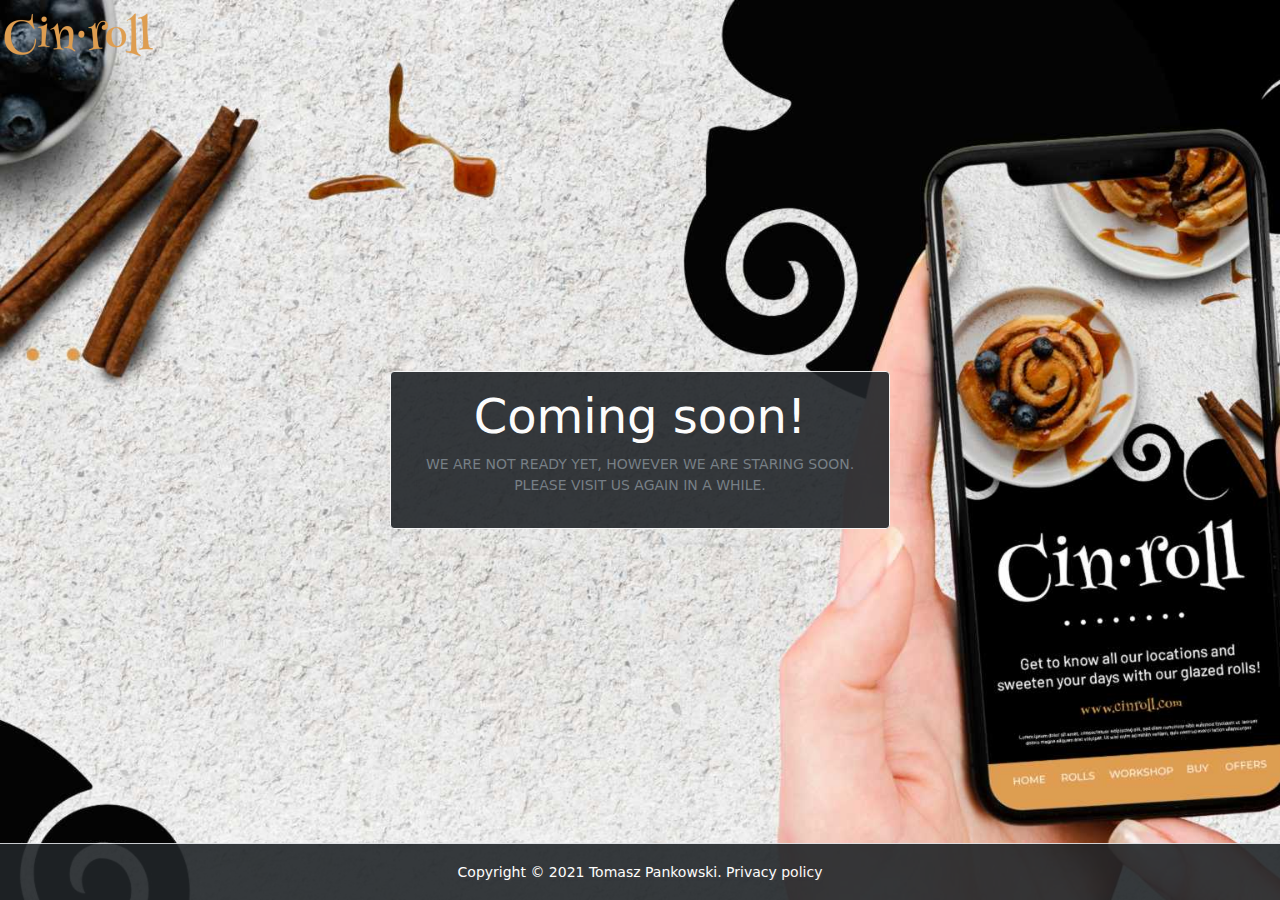
==== index.html @ a7a2b16d "project's initial state" ====
<!DOCTYPE html>
    <head>
        <meta charset="utf-8"/>
        <meta http-equiv="X-UA-Compatible" content="IE=Edge"/>
        <meta name="viewport" content="width=device-width,initial-scale=1.0,shrink-to-fit=no"/>
        <link rel="stylesheet" type="text/css" href="css/bootstrap.min.css"/>
        <link rel="stylesheet" type="text/css" href="css/styles.css"/>
        <link rel="stylesheet" type="text/css" href="css/font-awesome.min.css"/>
        <link rel="icon" href="img/favicon.png"/>
        <title></title>
    </head>
    <body class="minh-100vh bg-secondary">
        <header class="fixed-top">
            <nav class="navbar navbar-dark navbar-expand-md bg-transparent">
                <a href="#" class="navbar-brand">
                    <img src="img/navbar_logo.png" class="img-fluid" alt="logo"/>
                </a>
            </nav>
        </header>
        <main>
            <section class="comingsoon-s1 container-fluid d-flex minh-100vh align-items-center">
                <div class="row mx-0 w-100">
                    <div class="col-12 col-sm-9 col-md-6 col-lg-5 mx-auto">
                        <div class="card text-center text-white bg-dark p-3 opacity-9 border-light">
                            <h1 class="display-5">
                                Coming soon!
                            </h1>
                            <p class="initialism text-muted">
                                We are not ready yet, however we are staring soon. 
                                Please visit us again in a while.
                            </p>
                        </div>
                    </div>
                </div>
            </section>
        </main>
        <footer class="container-fluid d-flex bg-dark border-top text-white fixed-bottom align-items-center py-3 opacity-9">
            <div class="row mx-0 w-100">
                <div class="col-12 text-center text-shadow">
                    <small>
                        Copyright &copy; 2021 Tomasz Pankowski. 
                        <a href="privacy.html" class="text-white text-decoration-none">
                            Privacy policy
                        </a>
                    </small>
                </div>
            </div>
        </footer>
    </body>
</html>
---- css/styles.css ----
/* line 1, ../sass/partials/_layout.scss */
* {
  box-sizing: border-box;
}

/* line 4, ../sass/partials/_layout.scss */
body, html {
  min-height: 100vh;
}

/* line 2, ../sass/partials/_maxh.scss */
.maxh-fit {
  max-height: fit-content;
}
/* line 5, ../sass/partials/_maxh.scss */
.maxh-25vh {
  max-height: 25vh;
}
/* line 8, ../sass/partials/_maxh.scss */
.maxh-50vh {
  max-height: 50vh;
}
/* line 11, ../sass/partials/_maxh.scss */
.maxh-75vh {
  max-height: 75vh;
}
/* line 14, ../sass/partials/_maxh.scss */
.maxh-100vh {
  max-height: 100vh;
}
/* line 17, ../sass/partials/_maxh.scss */
.maxh-200 {
  max-height: 200px;
}
/* line 20, ../sass/partials/_maxh.scss */
.maxh-300 {
  max-height: 300px;
}
/* line 23, ../sass/partials/_maxh.scss */
.maxh-400 {
  max-height: 400px;
}
/* line 26, ../sass/partials/_maxh.scss */
.maxh-500 {
  max-height: 500px;
}
/* line 29, ../sass/partials/_maxh.scss */
.maxh-600 {
  max-height: 600px;
}

@media all and (min-width: 576px) {
  /* line 36, ../sass/partials/_maxh.scss */
  .maxh-sm-fit {
    max-height: fit-content;
  }
  /* line 39, ../sass/partials/_maxh.scss */
  .maxh-sm-25vh {
    max-height: 25vh;
  }
  /* line 42, ../sass/partials/_maxh.scss */
  .maxh-sm-50vh {
    max-height: 50vh;
  }
  /* line 45, ../sass/partials/_maxh.scss */
  .maxh-sm-75vh {
    max-height: 75vh;
  }
  /* line 48, ../sass/partials/_maxh.scss */
  .maxh-sm-100vh {
    max-height: 100vh;
  }
  /* line 51, ../sass/partials/_maxh.scss */
  .maxh-sm-200 {
    max-height: 200px;
  }
  /* line 54, ../sass/partials/_maxh.scss */
  .maxh-sm-300 {
    max-height: 300px;
  }
  /* line 57, ../sass/partials/_maxh.scss */
  .maxh-sm-400 {
    max-height: 400px;
  }
  /* line 60, ../sass/partials/_maxh.scss */
  .maxh-sm-500 {
    max-height: 500px;
  }
  /* line 63, ../sass/partials/_maxh.scss */
  .maxh-sm-600 {
    max-height: 600px;
  }
}
@media all and (min-width: 768px) {
  /* line 71, ../sass/partials/_maxh.scss */
  .maxh-md-fit {
    max-height: fit-content;
  }
  /* line 74, ../sass/partials/_maxh.scss */
  .maxh-md-25vh {
    max-height: 25vh;
  }
  /* line 77, ../sass/partials/_maxh.scss */
  .maxh-md-50vh {
    max-height: 50vh;
  }
  /* line 80, ../sass/partials/_maxh.scss */
  .maxh-md-75vh {
    max-height: 75vh;
  }
  /* line 83, ../sass/partials/_maxh.scss */
  .maxh-md-100vh {
    max-height: 100vh;
  }
  /* line 86, ../sass/partials/_maxh.scss */
  .maxh-md-200 {
    max-height: 200px;
  }
  /* line 89, ../sass/partials/_maxh.scss */
  .maxh-md-300 {
    max-height: 300px;
  }
  /* line 92, ../sass/partials/_maxh.scss */
  .maxh-md-400 {
    max-height: 400px;
  }
  /* line 95, ../sass/partials/_maxh.scss */
  .maxh-md-500 {
    max-height: 500px;
  }
  /* line 98, ../sass/partials/_maxh.scss */
  .maxh-md-600 {
    max-height: 600px;
  }
}
@media all and (min-width: 992px) {
  /* line 106, ../sass/partials/_maxh.scss */
  .maxh-lg-fit {
    max-height: fit-content;
  }
  /* line 109, ../sass/partials/_maxh.scss */
  .maxh-lg-25vh {
    max-height: 25vh;
  }
  /* line 112, ../sass/partials/_maxh.scss */
  .maxh-lg-50vh {
    max-height: 50vh;
  }
  /* line 115, ../sass/partials/_maxh.scss */
  .maxh-lg-75vh {
    max-height: 75vh;
  }
  /* line 118, ../sass/partials/_maxh.scss */
  .maxh-lg-100vh {
    max-height: 100vh;
  }
  /* line 121, ../sass/partials/_maxh.scss */
  .maxh-lg-200 {
    max-height: 200px;
  }
  /* line 124, ../sass/partials/_maxh.scss */
  .maxh-lg-300 {
    max-height: 300px;
  }
  /* line 127, ../sass/partials/_maxh.scss */
  .maxh-lg-400 {
    max-height: 400px;
  }
  /* line 130, ../sass/partials/_maxh.scss */
  .maxh-lg-500 {
    max-height: 500px;
  }
  /* line 133, ../sass/partials/_maxh.scss */
  .maxh-lg-600 {
    max-height: 600px;
  }
}
@media all and (min-width: 1200px) {
  /* line 141, ../sass/partials/_maxh.scss */
  .maxh-xl-fit {
    max-height: fit-content;
  }
  /* line 144, ../sass/partials/_maxh.scss */
  .maxh-xl-25vh {
    max-height: 25vh;
  }
  /* line 147, ../sass/partials/_maxh.scss */
  .maxh-xl-50vh {
    max-height: 50vh;
  }
  /* line 150, ../sass/partials/_maxh.scss */
  .maxh-xl-75vh {
    max-height: 75vh;
  }
  /* line 153, ../sass/partials/_maxh.scss */
  .maxh-xl-100vh {
    max-height: 100vh;
  }
  /* line 156, ../sass/partials/_maxh.scss */
  .maxh-xl-200 {
    max-height: 200px;
  }
  /* line 159, ../sass/partials/_maxh.scss */
  .maxh-xl-300 {
    max-height: 300px;
  }
  /* line 162, ../sass/partials/_maxh.scss */
  .maxh-xl-400 {
    max-height: 400px;
  }
  /* line 165, ../sass/partials/_maxh.scss */
  .maxh-xl-500 {
    max-height: 500px;
  }
  /* line 168, ../sass/partials/_maxh.scss */
  .maxh-xl-600 {
    max-height: 600px;
  }
}
@media all and (min-width: 1400px) {
  /* line 176, ../sass/partials/_maxh.scss */
  .maxh-xxl-fit {
    max-height: fit-content;
  }
  /* line 179, ../sass/partials/_maxh.scss */
  .maxh-xxl-25vh {
    max-height: 25vh;
  }
  /* line 182, ../sass/partials/_maxh.scss */
  .maxh-xxl-50vh {
    max-height: 50vh;
  }
  /* line 185, ../sass/partials/_maxh.scss */
  .maxh-xxl-75vh {
    max-height: 75vh;
  }
  /* line 188, ../sass/partials/_maxh.scss */
  .maxh-xxl-100vh {
    max-height: 100vh;
  }
  /* line 191, ../sass/partials/_maxh.scss */
  .maxh-xxl-200 {
    max-height: 200px;
  }
  /* line 194, ../sass/partials/_maxh.scss */
  .maxh-xxl-300 {
    max-height: 300px;
  }
  /* line 197, ../sass/partials/_maxh.scss */
  .maxh-xxl-400 {
    max-height: 400px;
  }
  /* line 200, ../sass/partials/_maxh.scss */
  .maxh-xxl-500 {
    max-height: 500px;
  }
  /* line 203, ../sass/partials/_maxh.scss */
  .maxh-xxl-600 {
    max-height: 600px;
  }
}
/* line 2, ../sass/partials/_minh.scss */
.minh-auto {
  min-height: auto;
}
/* line 5, ../sass/partials/_minh.scss */
.minh-fit {
  min-height: fit-content;
}
/* line 8, ../sass/partials/_minh.scss */
.minh-25vh {
  min-height: 25vh;
}
/* line 11, ../sass/partials/_minh.scss */
.minh-50vh {
  min-height: 50vh;
}
/* line 14, ../sass/partials/_minh.scss */
.minh-75vh {
  min-height: 75vh;
}
/* line 17, ../sass/partials/_minh.scss */
.minh-100vh {
  min-height: 100vh;
}
/* line 20, ../sass/partials/_minh.scss */
.minh-200 {
  min-height: 200px;
}
/* line 23, ../sass/partials/_minh.scss */
.minh-300 {
  min-height: 300px;
}
/* line 26, ../sass/partials/_minh.scss */
.minh-400 {
  min-height: 400px;
}
/* line 29, ../sass/partials/_minh.scss */
.minh-500 {
  min-height: 500px;
}
/* line 32, ../sass/partials/_minh.scss */
.minh-600 {
  min-height: 600px;
}

@media all and (min-width: 576px) {
  /* line 39, ../sass/partials/_minh.scss */
  .minh-sm-auto {
    min-height: auto;
  }
  /* line 42, ../sass/partials/_minh.scss */
  .minh-sm-fit {
    min-height: fit-content;
  }
  /* line 45, ../sass/partials/_minh.scss */
  .minh-sm-25vh {
    min-height: 25vh;
  }
  /* line 48, ../sass/partials/_minh.scss */
  .minh-sm-50vh {
    min-height: 50vh;
  }
  /* line 51, ../sass/partials/_minh.scss */
  .minh-sm-75vh {
    min-height: 75vh;
  }
  /* line 54, ../sass/partials/_minh.scss */
  .minh-sm-100vh {
    min-height: 100vh;
  }
  /* line 57, ../sass/partials/_minh.scss */
  .minh-sm-200 {
    min-height: 200px;
  }
  /* line 60, ../sass/partials/_minh.scss */
  .minh-sm-300 {
    min-height: 300px;
  }
  /* line 63, ../sass/partials/_minh.scss */
  .minh-sm-400 {
    min-height: 400px;
  }
  /* line 66, ../sass/partials/_minh.scss */
  .minh-sm-500 {
    min-height: 500px;
  }
  /* line 69, ../sass/partials/_minh.scss */
  .minh-sm-600 {
    min-height: 600px;
  }
}
@media all and (min-width: 768px) {
  /* line 77, ../sass/partials/_minh.scss */
  .minh-md-auto {
    min-height: auto;
  }
  /* line 80, ../sass/partials/_minh.scss */
  .minh-md-fit {
    min-height: fit-content;
  }
  /* line 83, ../sass/partials/_minh.scss */
  .minh-md-25vh {
    min-height: 25vh;
  }
  /* line 86, ../sass/partials/_minh.scss */
  .minh-md-50vh {
    min-height: 50vh;
  }
  /* line 89, ../sass/partials/_minh.scss */
  .minh-md-75vh {
    min-height: 75vh;
  }
  /* line 92, ../sass/partials/_minh.scss */
  .minh-md-100vh {
    min-height: 100vh;
  }
  /* line 95, ../sass/partials/_minh.scss */
  .minh-md-200 {
    min-height: 200px;
  }
  /* line 98, ../sass/partials/_minh.scss */
  .minh-md-300 {
    min-height: 300px;
  }
  /* line 101, ../sass/partials/_minh.scss */
  .minh-md-400 {
    min-height: 400px;
  }
  /* line 104, ../sass/partials/_minh.scss */
  .minh-md-500 {
    min-height: 500px;
  }
  /* line 107, ../sass/partials/_minh.scss */
  .minh-md-600 {
    min-height: 600px;
  }
}
@media all and (min-width: 992px) {
  /* line 115, ../sass/partials/_minh.scss */
  .minh-lg-auto {
    min-height: auto;
  }
  /* line 118, ../sass/partials/_minh.scss */
  .minh-lg-fit {
    min-height: fit-content;
  }
  /* line 121, ../sass/partials/_minh.scss */
  .minh-lg-25vh {
    min-height: 25vh;
  }
  /* line 124, ../sass/partials/_minh.scss */
  .minh-lg-50vh {
    min-height: 50vh;
  }
  /* line 127, ../sass/partials/_minh.scss */
  .minh-lg-75vh {
    min-height: 75vh;
  }
  /* line 130, ../sass/partials/_minh.scss */
  .minh-lg-100vh {
    min-height: 100vh;
  }
  /* line 133, ../sass/partials/_minh.scss */
  .minh-lg-200 {
    min-height: 200px;
  }
  /* line 136, ../sass/partials/_minh.scss */
  .minh-lg-300 {
    min-height: 300px;
  }
  /* line 139, ../sass/partials/_minh.scss */
  .minh-lg-400 {
    min-height: 400px;
  }
  /* line 142, ../sass/partials/_minh.scss */
  .minh-lg-500 {
    min-height: 500px;
  }
  /* line 145, ../sass/partials/_minh.scss */
  .minh-lg-600 {
    min-height: 600px;
  }
}
@media all and (min-width: 1200px) {
  /* line 153, ../sass/partials/_minh.scss */
  .minh-xl-auto {
    min-height: auto;
  }
  /* line 156, ../sass/partials/_minh.scss */
  .minh-xl-fit {
    min-height: fit-content;
  }
  /* line 159, ../sass/partials/_minh.scss */
  .minh-xl-25vh {
    min-height: 25vh;
  }
  /* line 162, ../sass/partials/_minh.scss */
  .minh-xl-50vh {
    min-height: 50vh;
  }
  /* line 165, ../sass/partials/_minh.scss */
  .minh-xl-75vh {
    min-height: 75vh;
  }
  /* line 168, ../sass/partials/_minh.scss */
  .minh-xl-100vh {
    min-height: 100vh;
  }
  /* line 171, ../sass/partials/_minh.scss */
  .minh-xl-200 {
    min-height: 200px;
  }
  /* line 174, ../sass/partials/_minh.scss */
  .minh-xl-300 {
    min-height: 300px;
  }
  /* line 177, ../sass/partials/_minh.scss */
  .minh-xl-400 {
    min-height: 400px;
  }
  /* line 180, ../sass/partials/_minh.scss */
  .minh-xl-500 {
    min-height: 500px;
  }
  /* line 183, ../sass/partials/_minh.scss */
  .minh-xl-600 {
    min-height: 600px;
  }
}
@media all and (min-width: 1400px) {
  /* line 191, ../sass/partials/_minh.scss */
  .minh-xxl-auto {
    min-height: auto;
  }
  /* line 194, ../sass/partials/_minh.scss */
  .minh-xxl-fit {
    min-height: fit-content;
  }
  /* line 197, ../sass/partials/_minh.scss */
  .minh-xxl-25vh {
    min-height: 25vh;
  }
  /* line 200, ../sass/partials/_minh.scss */
  .minh-xxl-50vh {
    min-height: 50vh;
  }
  /* line 203, ../sass/partials/_minh.scss */
  .minh-xxl-75vh {
    min-height: 75vh;
  }
  /* line 206, ../sass/partials/_minh.scss */
  .minh-xxl-100vh {
    min-height: 100vh;
  }
  /* line 209, ../sass/partials/_minh.scss */
  .minh-xxl-200 {
    min-height: 200px;
  }
  /* line 212, ../sass/partials/_minh.scss */
  .minh-xxl-300 {
    min-height: 300px;
  }
  /* line 215, ../sass/partials/_minh.scss */
  .minh-xxl-400 {
    min-height: 400px;
  }
  /* line 218, ../sass/partials/_minh.scss */
  .minh-xxl-500 {
    min-height: 500px;
  }
  /* line 221, ../sass/partials/_minh.scss */
  .minh-xxl-600 {
    min-height: 600px;
  }
}
/* line 2, ../sass/partials/_opacity.scss */
.opacity-5 {
  opacity: 0.5;
}
/* line 5, ../sass/partials/_opacity.scss */
.opacity-6 {
  opacity: 0.6;
}
/* line 8, ../sass/partials/_opacity.scss */
.opacity-7 {
  opacity: 0.7;
}
/* line 11, ../sass/partials/_opacity.scss */
.opacity-8 {
  opacity: 0.8;
}
/* line 14, ../sass/partials/_opacity.scss */
.opacity-9 {
  opacity: 0.9;
}

/* line 31, ../sass/partials/_mixins.scss */
.comingsoon-s1 {
  background-attachment: fixed;
  background-image: url(../img/coming.jpg);
  background-position: top left;
  background-repeat: no-repeat;
  background-size: cover;
}

/* line 31, ../sass/partials/_mixins.scss */
.error-s1 {
  background-attachment: fixed;
  background-image: url(../img/error.jpg);
  background-position: top left;
  background-repeat: no-repeat;
  background-size: cover;
}

/* line 31, ../sass/partials/_mixins.scss */
.privacy-s1 {
  background-attachment: fixed;
  background-image: url(../img/privacy.jpg);
  background-position: top left;
  background-repeat: no-repeat;
  background-size: cover;
}

/* line 4, ../sass/partials/_modules_init.scss */
.text-shadow {
  text-shadow: 1px 1px 3px #333;
}
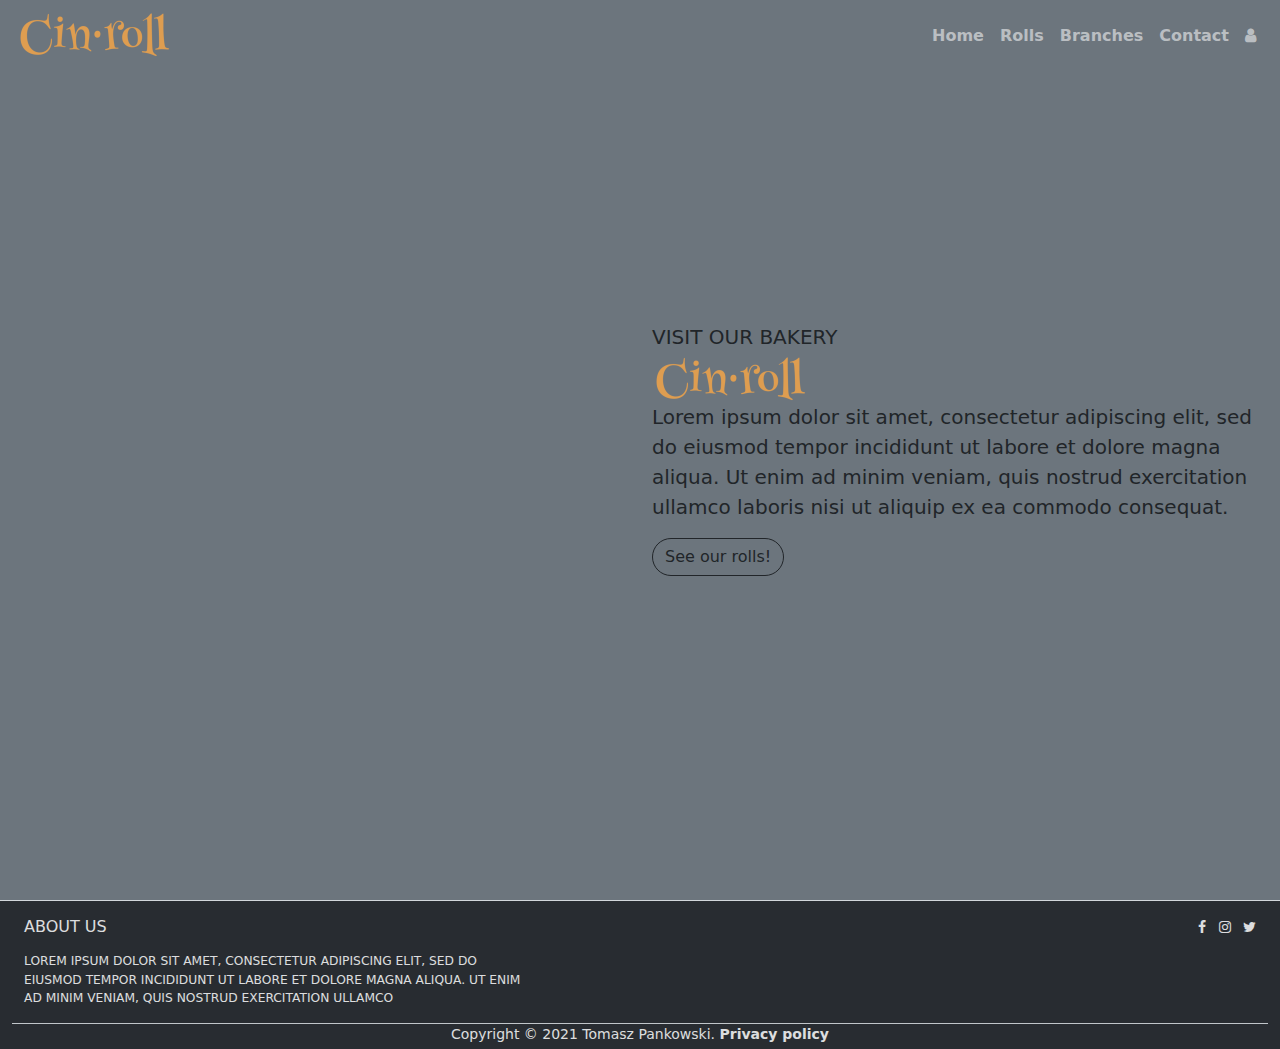
==== commit e1e3203c: "layout: home,rolls,branches" ====
--- a/index.html
+++ b/index.html
@@ -7,44 +7,104 @@
         <link rel="stylesheet" type="text/css" href="css/styles.css"/>
         <link rel="stylesheet" type="text/css" href="css/font-awesome.min.css"/>
         <link rel="icon" href="img/favicon.png"/>
-        <title></title>
+        <title>Cin &amp; Roll | Home</title>
     </head>
     <body class="minh-100vh bg-secondary">
-        <header class="fixed-top">
+        <header class="position-absolute w-100">
             <nav class="navbar navbar-dark navbar-expand-md bg-transparent">
-                <a href="#" class="navbar-brand">
+                <a href="index.html" class="navbar-brand ms-3">
                     <img src="img/navbar_logo.png" class="img-fluid" alt="logo"/>
                 </a>
+                <button class="navbar-toggler me-3" data-bs-toggle="collapse" data-bs-target="#main-nav">
+                    <span class="navbar-toggler-icon"></span>
+                </button>
+                <div class="collapse navbar-collapse mx-3" id="main-nav">
+                    <ul class="navbar-nav ms-auto text-end fw-bold">
+                        <li class="nav-item">
+                            <a href="index.html" class="nav-link">Home</a>
+                        </li>
+                        <li class="nav-item">
+                            <a href="rolls.html" class="nav-link">Rolls</a>
+                        </li>
+                        <li class="nav-item">
+                            <a href="branches.html" class="nav-link">Branches</a>
+                        </li>
+                        <li class="nav-item">
+                            <a href="contact.html" class="nav-link">Contact</a>
+                        </li>
+                        <li class="nav-item">
+                            <a href="login.html" class="nav-link">
+                                <span class="fa fa-user"></span>
+                            </a>
+                        </li>
+                    </ul>
+                </div>
             </nav>
         </header>
         <main>
-            <section class="comingsoon-s1 container-fluid d-flex minh-100vh align-items-center">
-                <div class="row mx-0 w-100">
-                    <div class="col-12 col-sm-9 col-md-6 col-lg-5 mx-auto">
-                        <div class="card text-center text-white bg-dark p-3 opacity-9 border-light">
-                            <h1 class="display-5">
-                                Coming soon!
-                            </h1>
-                            <p class="initialism text-muted">
-                                We are not ready yet, however we are staring soon. 
-                                Please visit us again in a while.
+            <section class="index-s1 container-fluid d-flex minh-100vh align-items-center py-5">
+                <div class="row mx-0 w-100 mt-sm-5 mt-md-0">
+                    <div class="col-12 col-sm-6 col-md-12 col-lg-6 minh-50vh"></div>
+                    <div class="col-12 col-sm-6 col-md-12 col-lg-6 minh-50vh d-flex align-items-center">
+                        <div class="w-100 text-center text-sm-start text-md-center text-lg-start">
+                            <h5 class="text-dark text-uppercase">
+                                Visit our bakery
+                            </h5>
+                            <img src="img/navbar_logo.png" class="img-fluid" alt="logo"/>
+                            <p class="lead text-dark">
+                                Lorem ipsum dolor sit amet, consectetur adipiscing elit, sed do eiusmod 
+                                tempor incididunt ut labore et dolore magna aliqua. Ut enim ad minim veniam, 
+                                quis nostrud exercitation ullamco laboris nisi ut aliquip ex ea commodo 
+                                consequat. 
                             </p>
+                            <a href="rolls.html" class="btn btn-outline-dark rounded-pill">See our rolls!</a>
                         </div>
                     </div>
                 </div>
             </section>
         </main>
-        <footer class="container-fluid d-flex bg-dark border-top text-white fixed-bottom align-items-center py-3 opacity-9">
-            <div class="row mx-0 w-100">
-                <div class="col-12 text-center text-shadow">
-                    <small>
+        <footer class="container-fluid d-flex text-dark align-items-center bg-dark text-white pt-3 opacity-9 border-top">
+            <div class="row mx-0 w-100 small opacity-9">
+                <div class="col-12 col-md-6 col-lg-5 text-center text-md-start">
+                    <h6 class="text-uppercase mb-3">
+                        About us
+                    </h6>
+                    <p class="initialism fw-normal">
+                        Lorem ipsum dolor sit amet, consectetur adipiscing elit, sed do eiusmod tempor incididunt 
+                        ut labore et dolore magna aliqua. Ut enim ad minim veniam, quis nostrud exercitation 
+                        ullamco
+                    </p>
+                </div>
+                <div class="col-12 col-md-6 col-lg-7 text-center text-md-end">                    
+                    <ul class="list-inline">
+                        <li class="list-inline-item">
+                            <a href="#">
+                                <span class="fa fa-facebook text-white"></span>
+                            </a>
+                        </li>
+                        <li class="list-inline-item">
+                            <a href="#">
+                                <span class="fa fa-instagram text-white"></span>
+                            </a>
+                        </li>
+                        <li class="list-inline-item">
+                            <a href="#">
+                                <span class="fa fa-twitter text-white"></span>
+                            </a>
+                        </li>
+                    </ul>       
+                </div>
+                <div class="col-12 text-center border-top">
+                    <p class="mb-1">
                         Copyright &copy; 2021 Tomasz Pankowski. 
-                        <a href="privacy.html" class="text-white text-decoration-none">
+                        <a href="privacy.html" class="fw-bold text-white text-decoration-none">
                             Privacy policy
                         </a>
-                    </small>
+                    </p>
                 </div>
             </div>
         </footer>
+        <script src="js/jquery-3.6.0.min.js"></script>
+        <script src="js/bootstrap.bundle.min.js"></script>
     </body>
 </html>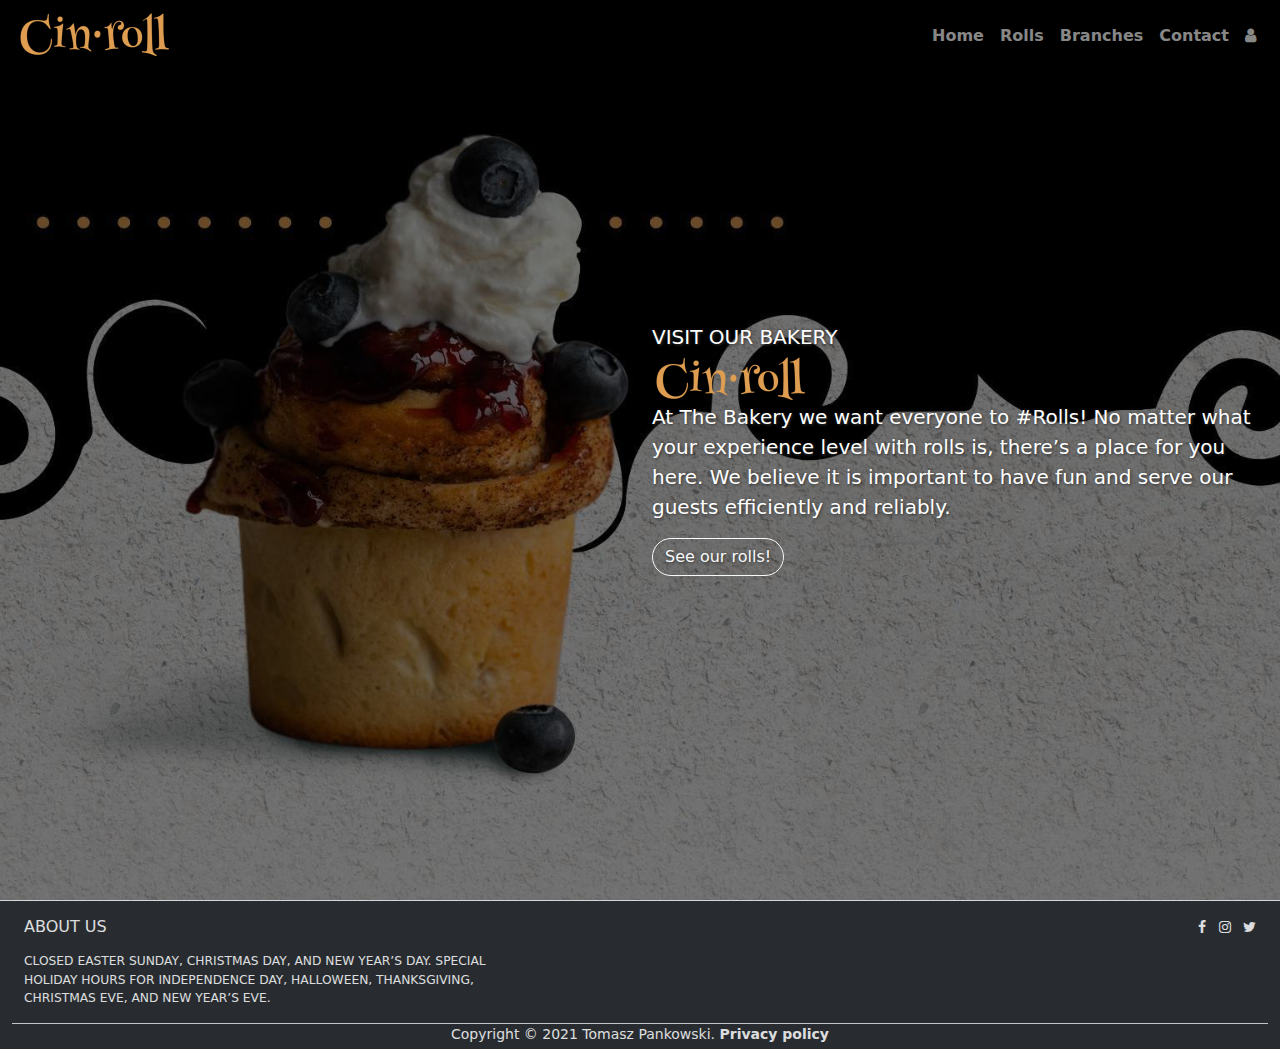
==== commit e67687d6: "frontend done" ====
--- a/index.html
+++ b/index.html
@@ -44,20 +44,19 @@
         <main>
             <section class="index-s1 container-fluid d-flex minh-100vh align-items-center py-5">
                 <div class="row mx-0 w-100 mt-sm-5 mt-md-0">
-                    <div class="col-12 col-sm-6 col-md-12 col-lg-6 minh-50vh"></div>
+                    <div class="col-12 col-sm-6 col-md-12 col-lg-6 minh-25vh"></div>
                     <div class="col-12 col-sm-6 col-md-12 col-lg-6 minh-50vh d-flex align-items-center">
-                        <div class="w-100 text-center text-sm-start text-md-center text-lg-start">
-                            <h5 class="text-dark text-uppercase">
+                        <div class="w-100 text-center text-sm-start text-md-center text-lg-start text-shadow">
+                            <h5 class="text-white text-uppercase">
                                 Visit our bakery
                             </h5>
                             <img src="img/navbar_logo.png" class="img-fluid" alt="logo"/>
-                            <p class="lead text-dark">
-                                Lorem ipsum dolor sit amet, consectetur adipiscing elit, sed do eiusmod 
-                                tempor incididunt ut labore et dolore magna aliqua. Ut enim ad minim veniam, 
-                                quis nostrud exercitation ullamco laboris nisi ut aliquip ex ea commodo 
-                                consequat. 
+                            <p class="lead text-white">
+                                At The Bakery we want everyone to #Rolls! No matter what your experience level 
+                                with rolls is, there’s a place for you here. We believe it is important to 
+                                have fun and serve our guests efficiently and reliably. 
                             </p>
-                            <a href="rolls.html" class="btn btn-outline-dark rounded-pill">See our rolls!</a>
+                            <a href="rolls.html" class="btn btn-outline-light rounded-pill">See our rolls!</a>
                         </div>
                     </div>
                 </div>
@@ -70,9 +69,9 @@
                         About us
                     </h6>
                     <p class="initialism fw-normal">
-                        Lorem ipsum dolor sit amet, consectetur adipiscing elit, sed do eiusmod tempor incididunt 
-                        ut labore et dolore magna aliqua. Ut enim ad minim veniam, quis nostrud exercitation 
-                        ullamco
+                        Closed Easter Sunday, Christmas Day, and New Year’s Day. Special holiday hours 
+                        for Independence Day, Halloween, Thanksgiving, Christmas Eve, and New Year’s 
+                        Eve.
                     </p>
                 </div>
                 <div class="col-12 col-md-6 col-lg-7 text-center text-md-end">                    
--- a/css/styles.css
+++ b/css/styles.css
@@ -555,9 +555,109 @@
   opacity: 0.9;
 }
 
+/* line 2, ../sass/partials/_modules.scss */
+.branches-s3 {
+  background-position: right !important;
+}
+
+/* line 7, ../sass/partials/_modules.scss */
+.contact-s1, .contact-s2 {
+  background-color: #777 !important;
+  background-blend-mode: multiply;
+}
+/* line 8, ../sass/partials/_modules.scss */
+.contact-s1 *, .contact-s2 * {
+  color: #fff !important;
+  text-shadow: 1px 1px 3px #333;
+}
+/* line 15, ../sass/partials/_modules.scss */
+.contact-s3 {
+  background-color: #777 !important;
+  background-blend-mode: multiply;
+}
+
+/* line 21, ../sass/partials/_modules.scss */
+.index-s1, .branches-s1, .login-s1 {
+  background-color: #777 !important;
+  background-blend-mode: multiply;
+}
+
+/* line 27, ../sass/partials/_modules.scss */
+.rolls-s1, .rolls-s3, .rolls-s5 {
+  background-position: right !important;
+}
+
+/* line 31, ../sass/partials/_modules.scss */
+header {
+  z-index: 100;
+}
+
+/* line 34, ../sass/partials/_modules.scss */
+textarea {
+  resize: none;
+}
+
+@media all and (max-width: 767px) {
+  /* line 40, ../sass/partials/_modules.scss */
+  .branches-s1, .branches-s3 {
+    background-color: #777 !important;
+    background-blend-mode: multiply;
+  }
+  /* line 41, ../sass/partials/_modules.scss */
+  .branches-s1 *, .branches-s3 * {
+    color: #fff !important;
+    text-shadow: 1px 1px 3px #333;
+  }
+
+  /* line 50, ../sass/partials/_modules.scss */
+  .navbar-nav {
+    background-color: #333;
+    border: 1px solid #555;
+    opacity: 0.8;
+    padding-right: 10px;
+  }
+
+  /* line 58, ../sass/partials/_modules.scss */
+  .rolls-s1, .rolls-s3, .rolls-s4, .rolls-s5 {
+    background-color: #777 !important;
+    background-blend-mode: multiply;
+  }
+  /* line 59, ../sass/partials/_modules.scss */
+  .rolls-s1 *, .rolls-s3 *, .rolls-s4 *, .rolls-s5 * {
+    color: #fff !important;
+    text-shadow: 1px 1px 3px #333;
+  }
+}
+/* line 31, ../sass/partials/_mixins.scss */
+.branches-s1 {
+  background-attachment: scroll;
+  background-image: url(../img/branches/branches_s1.jpg);
+  background-position: top left;
+  background-repeat: no-repeat;
+  background-size: cover;
+}
+
+/* line 31, ../sass/partials/_mixins.scss */
+.branches-s2 {
+  background-attachment: scroll;
+  background-image: url(../img/branches/branches_s2.jpg);
+  background-position: top left;
+  background-repeat: no-repeat;
+  background-size: cover;
+}
+
+/* line 31, ../sass/partials/_mixins.scss */
+.branches-s3 {
+  background-attachment: scroll;
+  background-image: url(../img/branches/branches_s3.jpg);
+  background-position: top left;
+  background-repeat: no-repeat;
+  background-size: cover;
+}
+
 /* line 31, ../sass/partials/_mixins.scss */
 .comingsoon-s1 {
-  background-attachment: fixed;
+  background-attachment: scroll;
   background-image: url(../img/coming.jpg);
   background-position: top left;
   background-repeat: no-repeat;
@@ -565,8 +665,35 @@
 }
 
 /* line 31, ../sass/partials/_mixins.scss */
+.contact-s1 {
+  background-attachment: scroll;
+  background-image: url(../img/contact/contact_s1.jpg);
+  background-position: top left;
+  background-repeat: no-repeat;
+  background-size: cover;
+}
+
+/* line 31, ../sass/partials/_mixins.scss */
+.contact-s2 {
+  background-attachment: scroll;
+  background-image: url(../img/contact/contact_s2.jpg);
+  background-position: top left;
+  background-repeat: no-repeat;
+  background-size: cover;
+}
+
+/* line 31, ../sass/partials/_mixins.scss */
+.contact-s3 {
+  background-attachment: scroll;
+  background-image: url(../img/contact/contact_s3.jpg);
+  background-position: top left;
+  background-repeat: no-repeat;
+  background-size: cover;
+}
+
+/* line 31, ../sass/partials/_mixins.scss */
 .error-s1 {
-  background-attachment: fixed;
+  background-attachment: scroll;
   background-image: url(../img/error.jpg);
   background-position: top left;
   background-repeat: no-repeat;
@@ -574,9 +701,72 @@
 }
 
 /* line 31, ../sass/partials/_mixins.scss */
+.index-s1 {
+  background-attachment: scroll;
+  background-image: url(../img/index/index_s1.jpg);
+  background-position: top left;
+  background-repeat: no-repeat;
+  background-size: cover;
+}
+
+/* line 31, ../sass/partials/_mixins.scss */
+.login-s1 {
+  background-attachment: scroll;
+  background-image: url(../img/contact/contact_s3.jpg);
+  background-position: top left;
+  background-repeat: no-repeat;
+  background-size: cover;
+}
+
+/* line 31, ../sass/partials/_mixins.scss */
 .privacy-s1 {
-  background-attachment: fixed;
+  background-attachment: scroll;
   background-image: url(../img/privacy.jpg);
+  background-position: top left;
+  background-repeat: no-repeat;
+  background-size: cover;
+}
+
+/* line 31, ../sass/partials/_mixins.scss */
+.rolls-s1 {
+  background-attachment: scroll;
+  background-image: url(../img/rolls/rolls_s1.jpg);
+  background-position: top left;
+  background-repeat: no-repeat;
+  background-size: cover;
+}
+
+/* line 31, ../sass/partials/_mixins.scss */
+.rolls-s2 {
+  background-attachment: scroll;
+  background-image: url();
+  background-position: top left;
+  background-repeat: no-repeat;
+  background-size: cover;
+}
+
+/* line 31, ../sass/partials/_mixins.scss */
+.rolls-s3 {
+  background-attachment: scroll;
+  background-image: url(../img/rolls/rolls_s3.jpg);
+  background-position: top left;
+  background-repeat: no-repeat;
+  background-size: cover;
+}
+
+/* line 31, ../sass/partials/_mixins.scss */
+.rolls-s4 {
+  background-attachment: scroll;
+  background-image: url(../img/rolls/rolls_s4.jpg);
+  background-position: top left;
+  background-repeat: no-repeat;
+  background-size: cover;
+}
+
+/* line 31, ../sass/partials/_mixins.scss */
+.rolls-s5 {
+  background-attachment: scroll;
+  background-image: url(../img/rolls/rolls_s5.jpg);
   background-position: top left;
   background-repeat: no-repeat;
   background-size: cover;
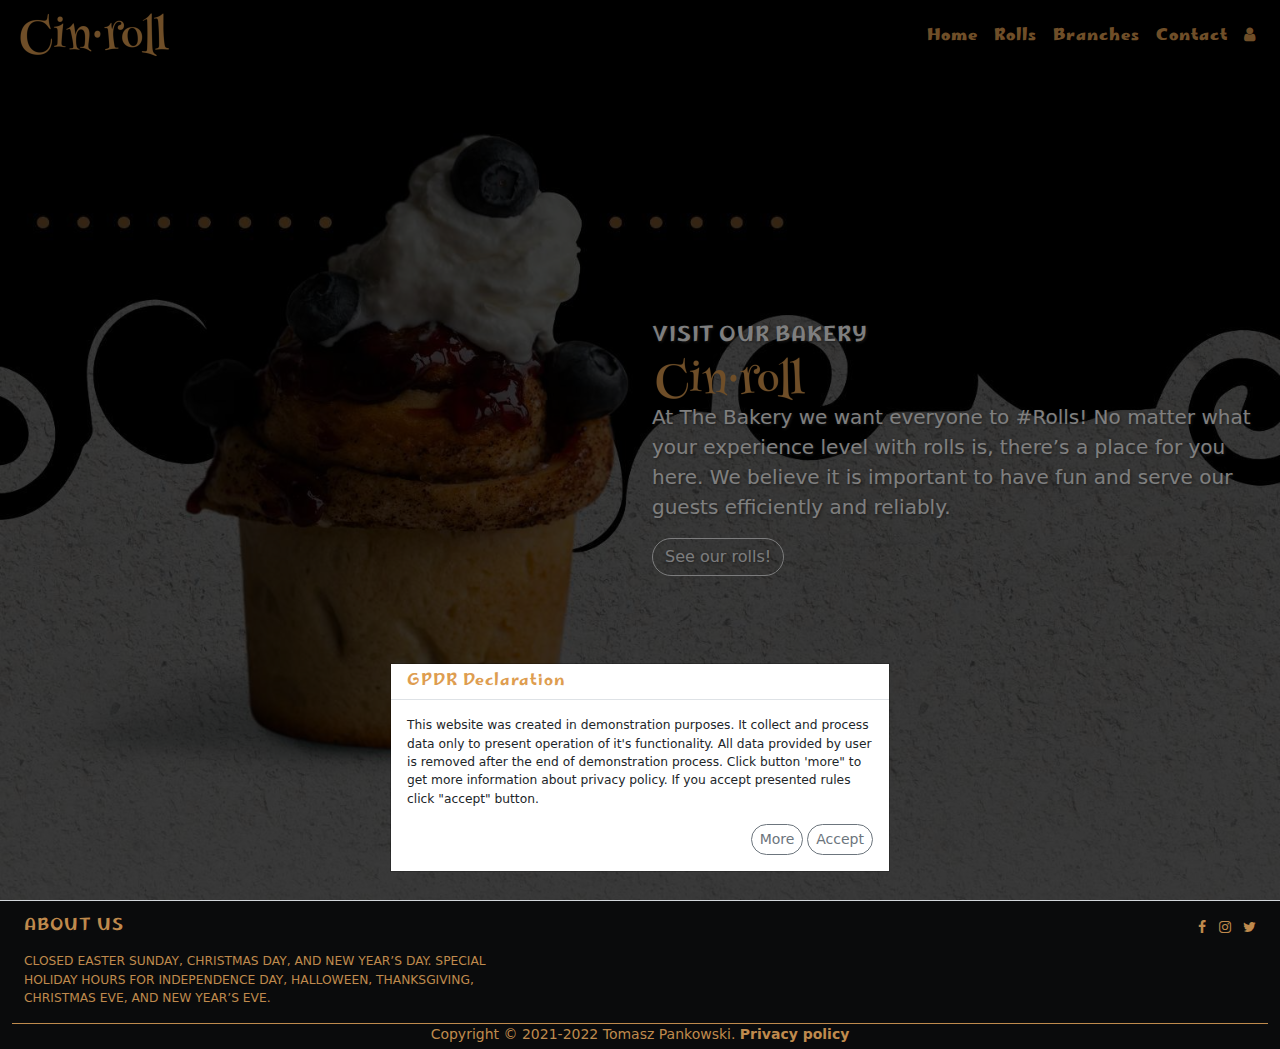
==== commit 8b776878: "fonts,og,gpdr" ====
--- a/index.html
+++ b/index.html
@@ -1,19 +1,25 @@
 <!DOCTYPE html>
+<html lang="en">
     <head>
-        <meta charset="utf-8"/>
-        <meta http-equiv="X-UA-Compatible" content="IE=Edge"/>
-        <meta name="viewport" content="width=device-width,initial-scale=1.0,shrink-to-fit=no"/>
-        <link rel="stylesheet" type="text/css" href="css/bootstrap.min.css"/>
-        <link rel="stylesheet" type="text/css" href="css/styles.css"/>
-        <link rel="stylesheet" type="text/css" href="css/font-awesome.min.css"/>
-        <link rel="icon" href="img/favicon.png"/>
+        <meta charset="utf-8">
+        <meta http-equiv="X-UA-Compatible" content="IE=Edge">
+        <meta name="viewport" content="width=device-width,initial-scale=1.0,shrink-to-fit=no">
+        <meta property="og:title" content="Bakery shop">
+        <meta property="og:type" content="website">
+        <meta property="og:url" content="">
+        <meta property="og:image" content="">
+        <meta property="og:locale" content="en_US">
+        <link rel="stylesheet" type="text/css" href="css/bootstrap.min.css">
+        <link rel="stylesheet" type="text/css" href="css/styles.css">
+        <link rel="stylesheet" type="text/css" href="css/font-awesome.min.css">
+        <link rel="icon" href="img/favicon.png">
         <title>Cin &amp; Roll | Home</title>
     </head>
-    <body class="minh-100vh bg-secondary">
+    <body class="minh-100vh bg-secondary p-0">
         <header class="position-absolute w-100">
             <nav class="navbar navbar-dark navbar-expand-md bg-transparent">
                 <a href="index.html" class="navbar-brand ms-3">
-                    <img src="img/navbar_logo.png" class="img-fluid" alt="logo"/>
+                    <img src="img/navbar_logo.png" class="img-fluid" alt="logo">
                 </a>
                 <button class="navbar-toggler me-3" data-bs-toggle="collapse" data-bs-target="#main-nav">
                     <span class="navbar-toggler-icon"></span>
@@ -33,7 +39,7 @@
                             <a href="contact.html" class="nav-link">Contact</a>
                         </li>
                         <li class="nav-item">
-                            <a href="login.html" class="nav-link">
+                            <a href="user.php" class="nav-link">
                                 <span class="fa fa-user"></span>
                             </a>
                         </li>
@@ -50,7 +56,7 @@
                             <h5 class="text-white text-uppercase">
                                 Visit our bakery
                             </h5>
-                            <img src="img/navbar_logo.png" class="img-fluid" alt="logo"/>
+                            <img src="img/navbar_logo.png" class="img-fluid" alt="logo">
                             <p class="lead text-white">
                                 At The Bakery we want everyone to #Rolls! No matter what your experience level 
                                 with rolls is, there’s a place for you here. We believe it is important to 
@@ -95,7 +101,7 @@
                 </div>
                 <div class="col-12 text-center border-top">
                     <p class="mb-1">
-                        Copyright &copy; 2021 Tomasz Pankowski. 
+                        Copyright &copy; 2021-2022 Tomasz Pankowski. 
                         <a href="privacy.html" class="fw-bold text-white text-decoration-none">
                             Privacy policy
                         </a>
@@ -105,5 +111,6 @@
         </footer>
         <script src="js/jquery-3.6.0.min.js"></script>
         <script src="js/bootstrap.bundle.min.js"></script>
+        <script src="js/gpdr__bootstrap.js"></script>
     </body>
 </html>--- a/css/styles.css
+++ b/css/styles.css
@@ -1,3 +1,7 @@
+@font-face {
+  font-family: "Marhey";
+  src: url("../fonts/Marhey-VariableFont_wght.ttf");
+}
 /* line 1, ../sass/partials/_layout.scss */
 * {
   box-sizing: border-box;
@@ -556,60 +560,95 @@
 }
 
 /* line 2, ../sass/partials/_modules.scss */
+.bg-orange {
+  background-color: #de9d50 !important;
+}
+
+/* line 7, ../sass/partials/_modules.scss */
+.border-orange {
+  border-color: #de9d50 !important;
+}
+
+/* line 12, ../sass/partials/_modules.scss */
 .branches-s3 {
   background-position: right !important;
 }
 
-/* line 7, ../sass/partials/_modules.scss */
+/* line 17, ../sass/partials/_modules.scss */
 .contact-s1, .contact-s2 {
   background-color: #777 !important;
   background-blend-mode: multiply;
 }
-/* line 8, ../sass/partials/_modules.scss */
+/* line 18, ../sass/partials/_modules.scss */
 .contact-s1 *, .contact-s2 * {
   color: #fff !important;
   text-shadow: 1px 1px 3px #333;
 }
-/* line 15, ../sass/partials/_modules.scss */
+/* line 25, ../sass/partials/_modules.scss */
 .contact-s3 {
   background-color: #777 !important;
   background-blend-mode: multiply;
 }
 
-/* line 21, ../sass/partials/_modules.scss */
+/* line 31, ../sass/partials/_modules.scss */
 .index-s1, .branches-s1, .login-s1 {
   background-color: #777 !important;
   background-blend-mode: multiply;
 }
 
-/* line 27, ../sass/partials/_modules.scss */
+/* line 37, ../sass/partials/_modules.scss */
 .rolls-s1, .rolls-s3, .rolls-s5 {
   background-position: right !important;
 }
 
-/* line 31, ../sass/partials/_modules.scss */
+/* line 42, ../sass/partials/_modules.scss */
+.text-orange {
+  color: #de9d50 !important;
+}
+
+/* line 47, ../sass/partials/_modules.scss */
+footer *, footer .fa, footer .text-white {
+  color: #de9d50 !important;
+}
+/* line 50, ../sass/partials/_modules.scss */
+footer .border-top {
+  border-color: #de9d50 !important;
+}
+/* line 53, ../sass/partials/_modules.scss */
+footer.bg-dark {
+  background-color: #000 !important;
+}
+
+/* line 57, ../sass/partials/_modules.scss */
+h1, h2, h3, h4, h5, h6, .nav-link {
+  color: #de9d50 !important;
+  font-family: "Marhey";
+  letter-spacing: 1px;
+}
+
+/* line 62, ../sass/partials/_modules.scss */
 header {
   z-index: 100;
 }
 
-/* line 34, ../sass/partials/_modules.scss */
+/* line 65, ../sass/partials/_modules.scss */
 textarea {
   resize: none;
 }
 
 @media all and (max-width: 767px) {
-  /* line 40, ../sass/partials/_modules.scss */
+  /* line 71, ../sass/partials/_modules.scss */
   .branches-s1, .branches-s3 {
     background-color: #777 !important;
     background-blend-mode: multiply;
   }
-  /* line 41, ../sass/partials/_modules.scss */
+  /* line 72, ../sass/partials/_modules.scss */
   .branches-s1 *, .branches-s3 * {
     color: #fff !important;
     text-shadow: 1px 1px 3px #333;
   }
 
-  /* line 50, ../sass/partials/_modules.scss */
+  /* line 81, ../sass/partials/_modules.scss */
   .navbar-nav {
     background-color: #333;
     border: 1px solid #555;
@@ -617,12 +656,12 @@
     padding-right: 10px;
   }
 
-  /* line 58, ../sass/partials/_modules.scss */
+  /* line 89, ../sass/partials/_modules.scss */
   .rolls-s1, .rolls-s3, .rolls-s4, .rolls-s5 {
     background-color: #777 !important;
     background-blend-mode: multiply;
   }
-  /* line 59, ../sass/partials/_modules.scss */
+  /* line 90, ../sass/partials/_modules.scss */
   .rolls-s1 *, .rolls-s3 *, .rolls-s4 *, .rolls-s5 * {
     color: #fff !important;
     text-shadow: 1px 1px 3px #333;
